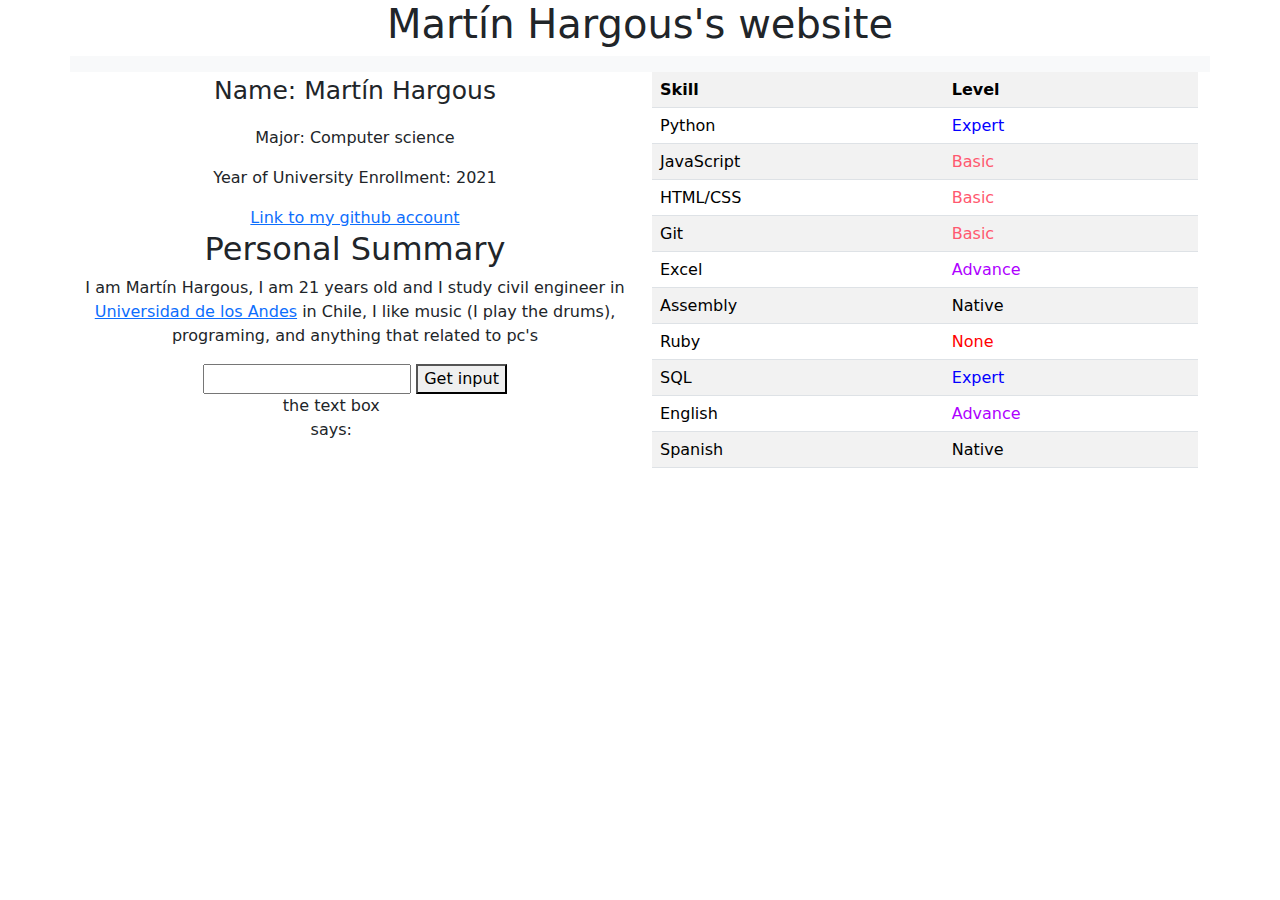
==== index.html @ 5ffaf4e7 "use of divs and bootstrap table" ====
<html>
    <head>
        <link href="styles.css" rel="stylesheet" type="text/css">
        <script src="main.js"></script>
        <title>Martín Hargous</title>
        <link href="https://cdn.jsdelivr.net/npm/bootstrap@5.3.3/dist/css/bootstrap.min.css" rel="stylesheet" integrity="sha384-QWTKZyjpPEjISv5WaRU9OFeRpok6YctnYmDr5pNlyT2bRjXh0JMhjY6hW+ALEwIH" crossorigin="anonymous">
    </head>
    <body class="container text-center">
        <div class="row">
            
            <script src="https://cdn.jsdelivr.net/npm/bootstrap@5.3.3/dist/js/bootstrap.bundle.min.js" integrity="sha384-YvpcrYf0tY3lHB60NNkmXc5s9fDVZLESaAA55NDzOxhy9GkcIdslK1eN7N6jIeHz" crossorigin="anonymous"></script>
            <h1>Martín Hargous's website</h1>
            <nav class="navbar navbar-expand-lg bg-body-tertiary"></nav>
            <div class="col-6">
                <p id="name">Name: Martín Hargous</p>
                <p>Major: Computer science</p>
                <p>Year of University Enrollment: 2021</p>
                <a href="https://github.com/MartinHargous">Link to my github account</a>
                <h2>Personal Summary</h2>
                <p>I am Martín Hargous, I am 21 years old and I study civil engineer in <a href="https://www.uandes.cl">Universidad de los Andes</a> in Chile, I like music (I play the drums), programing, and anything that related to pc's</p>
                <input type="text" id="input">
                <button type="button" onclick="GetInput()">Get input</button>  
                <div id = "result_box" class="row">
                    <div class="col-3" id= "text">
                    the text box says: 
                    </div>
                    <div id = "result" class="col-1"></div>
                </div>

            </div>
            <div class="col-6">
                <table class = "table table-striped">
                <tbody>
                <tr>
                    <th>Skill</th>
                    <th>Level</th>
                </tr>
                <tr>
                    <td>Python</td>
                    <td id = "Expert">Expert</td>
                </tr>
                <tr>
                    <td>JavaScript</td>
                    <td id = "Basic">Basic</td>
                </tr>
                <tr>
                    <td>HTML/CSS</td>
                    <td id = "Basic">Basic</td>
                </tr>
                <tr>
                    <td>Git</td>
                    <td id = "Basic">Basic</td>
                </tr>
                <tr>
                    <td>Excel</td>
                    <td id = "Advance">Advance</td>
                </tr>
                <tr>
                    <td>Assembly</td>
                    <td>Native</td>
                </tr>
                <tr>
                    <td>Ruby</td>
                    <td id="ruby">None</td>
                </tr>
                <tr>
                    <td>SQL</td>
                    <td id = "Expert">Expert</td>
                </tr>
                <tr>
                    <td>English</td>
                    <td id = "Advance">Advance</td>
                </tr>
                <tr>
                    <td>Spanish</td>
                    <td>Native</td>
                </tr>
                </tbody>
                </table>
            </div>
        </div>
    <br>



    </div>

</body>
</html>
---- styles.css ----
#name{
  font-size: 25;
}
#ruby{
  color: red;
}

.tabla{
  width:100%;
  height:100%;
}
#text{
  margin-left: auto !important; 
  margin-right: 0 !important;
}

#Basic{
  color:rgb(255, 88, 111);
}
#Expert{
  color:rgb(4, 0, 255);
}
#Advance{
  color:rgb(174, 0, 255);
}

#result{
  color:rgb(255, 0, 0) !important;
  margin-left: 0 !important; 
  margin-right: auto !important;

}
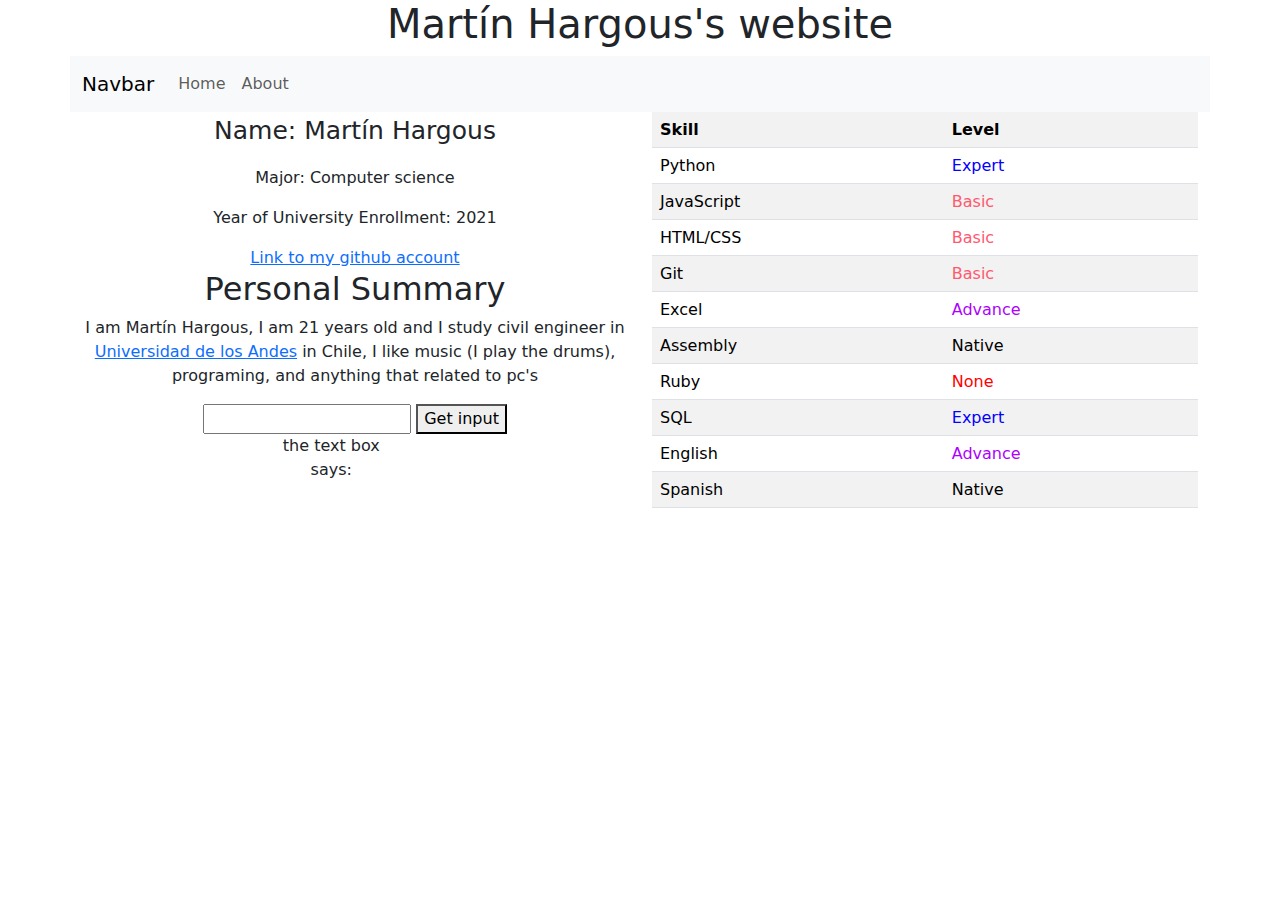
==== commit c5a6eec5: "basic navbar" ====
--- a/index.html
+++ b/index.html
@@ -10,7 +10,32 @@
             
             <script src="https://cdn.jsdelivr.net/npm/bootstrap@5.3.3/dist/js/bootstrap.bundle.min.js" integrity="sha384-YvpcrYf0tY3lHB60NNkmXc5s9fDVZLESaAA55NDzOxhy9GkcIdslK1eN7N6jIeHz" crossorigin="anonymous"></script>
             <h1>Martín Hargous's website</h1>
-            <nav class="navbar navbar-expand-lg bg-body-tertiary"></nav>
+
+
+
+
+            <nav class="navbar navbar-expand-lg bg-body-tertiary">
+
+            
+                <div class="container-fluid">
+                    <a class="navbar-brand" href="#">Navbar</a>
+                    <button class="navbar-toggler" type="button" data-bs-toggle="collapse" data-bs-target="#navbarSupportedContent" aria-controls="navbarSupportedContent" aria-expanded="false" aria-label="Toggle navigation">
+                      <span class="navbar-toggler-icon"></span>
+                    </button>
+                    <div class="collapse navbar-collapse" id="navbarSupportedContent">
+                      <ul class="navbar-nav me-auto mb-2 mb-lg-0">
+                        <li class="nav-item">
+                          <a class="nav-link active--bs-primary-bg-subtle" aria-current="page" href="#">Home</a>
+                        </li>
+                    
+                    <div class="collapse navbar-collapse" id="navbarSupportedContent">
+                      <ul class="navbar-nav me-auto mb-2 mb-lg-0">
+                        <li class="nav-item">
+                          <a class="nav-link active--bs-primary-bg-subtle" aria-current="page" href="https://youtu.be/xvFZjo5PgG0">About</a>
+                        </li>
+            </nav>
+
+
             <div class="col-6">
                 <p id="name">Name: Martín Hargous</p>
                 <p>Major: Computer science</p>
--- a/styles.css
+++ b/styles.css
@@ -4,6 +4,10 @@
 }
 #ruby{
   color: red;
+}
+
+.navbar .navbar-nav .nav-link:hover{
+  background-color: #9ec5fe;
 }
 
 .tabla{
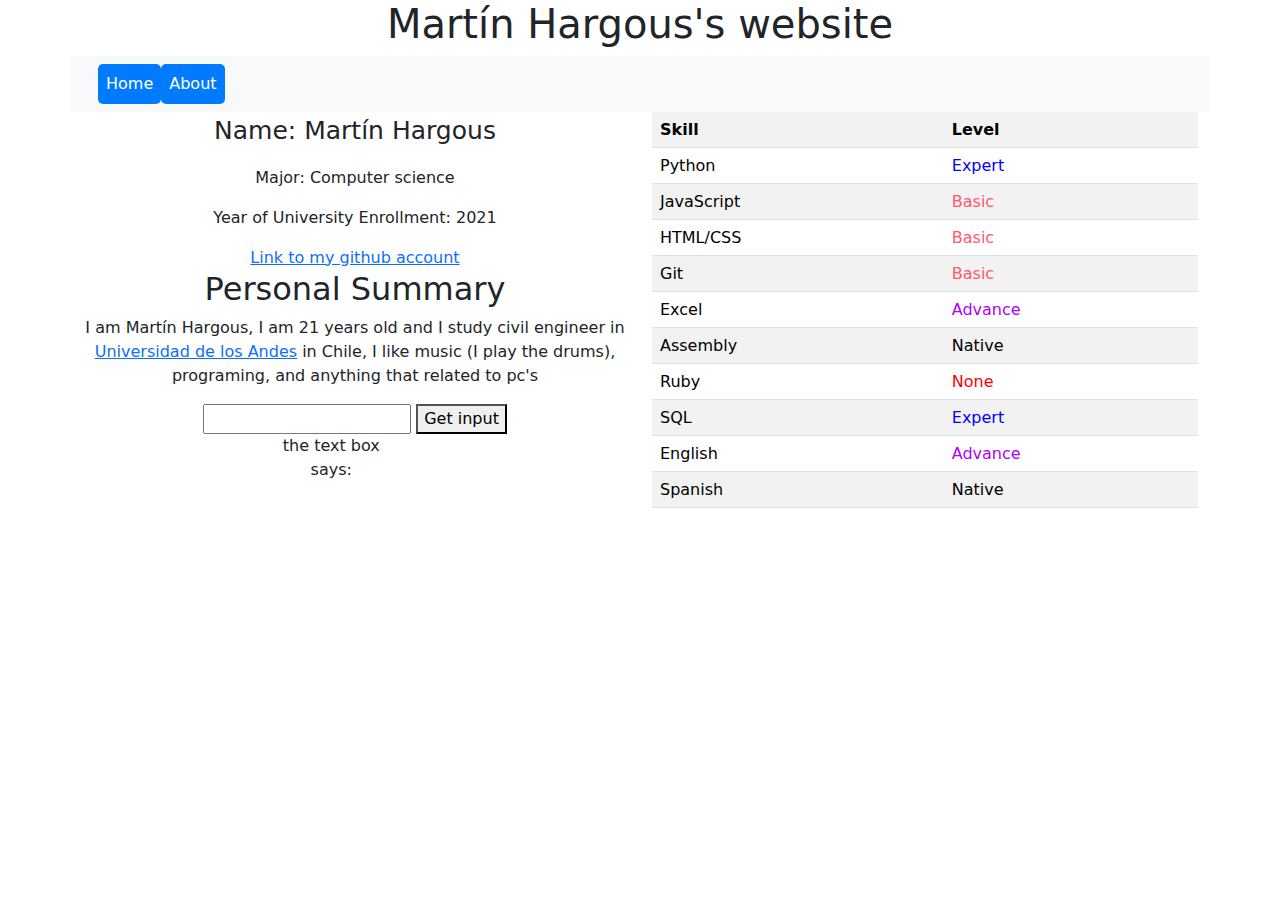
==== commit 0df3c160: "highlited navbar in progress" ====
--- a/index.html
+++ b/index.html
@@ -18,22 +18,22 @@
 
             
                 <div class="container-fluid">
-                    <a class="navbar-brand" href="#">Navbar</a>
+                    <a class="navbar-brand" href="#"></a>
                     <button class="navbar-toggler" type="button" data-bs-toggle="collapse" data-bs-target="#navbarSupportedContent" aria-controls="navbarSupportedContent" aria-expanded="false" aria-label="Toggle navigation">
-                      <span class="navbar-toggler-icon"></span>
+                        <span class="navbar-toggler-icon"></span>
                     </button>
                     <div class="collapse navbar-collapse" id="navbarSupportedContent">
-                      <ul class="navbar-nav me-auto mb-2 mb-lg-0">
-                        <li class="nav-item">
-                          <a class="nav-link active--bs-primary-bg-subtle" aria-current="page" href="#">Home</a>
-                        </li>
-                    
-                    <div class="collapse navbar-collapse" id="navbarSupportedContent">
-                      <ul class="navbar-nav me-auto mb-2 mb-lg-0">
-                        <li class="nav-item">
-                          <a class="nav-link active--bs-primary-bg-subtle" aria-current="page" href="https://youtu.be/xvFZjo5PgG0">About</a>
-                        </li>
-            </nav>
+                        <ul class="navbar-nav me-auto mb-2 mb-lg-0">
+                            <li class="nav-item">
+                                <a class="nav-link" aria-current="page" href="index.html">Home</a>
+                            </li>
+                            <li class="nav-item">
+                                <a class="nav-link" aria-current="page" href="https://youtu.be/xvFZjo5PgG0">About</a>
+                            </li>
+                        </ul>
+                    </div>
+                </div>
+            </nav>                
 
 
             <div class="col-6">
--- a/styles.css
+++ b/styles.css
@@ -6,9 +6,15 @@
   color: red;
 }
 
-.navbar .navbar-nav .nav-link:hover{
+.navbar .navbar-nav .nav-link:hover:not([aria-current="page"]){
   background-color: #9ec5fe;
 }
+.navbar .navbar-nav .nav-link[aria-current="page"] {
+  color: #ffffff;
+  background-color: #007bff;
+  border-radius: 5px; 
+}
+
 
 .tabla{
   width:100%;
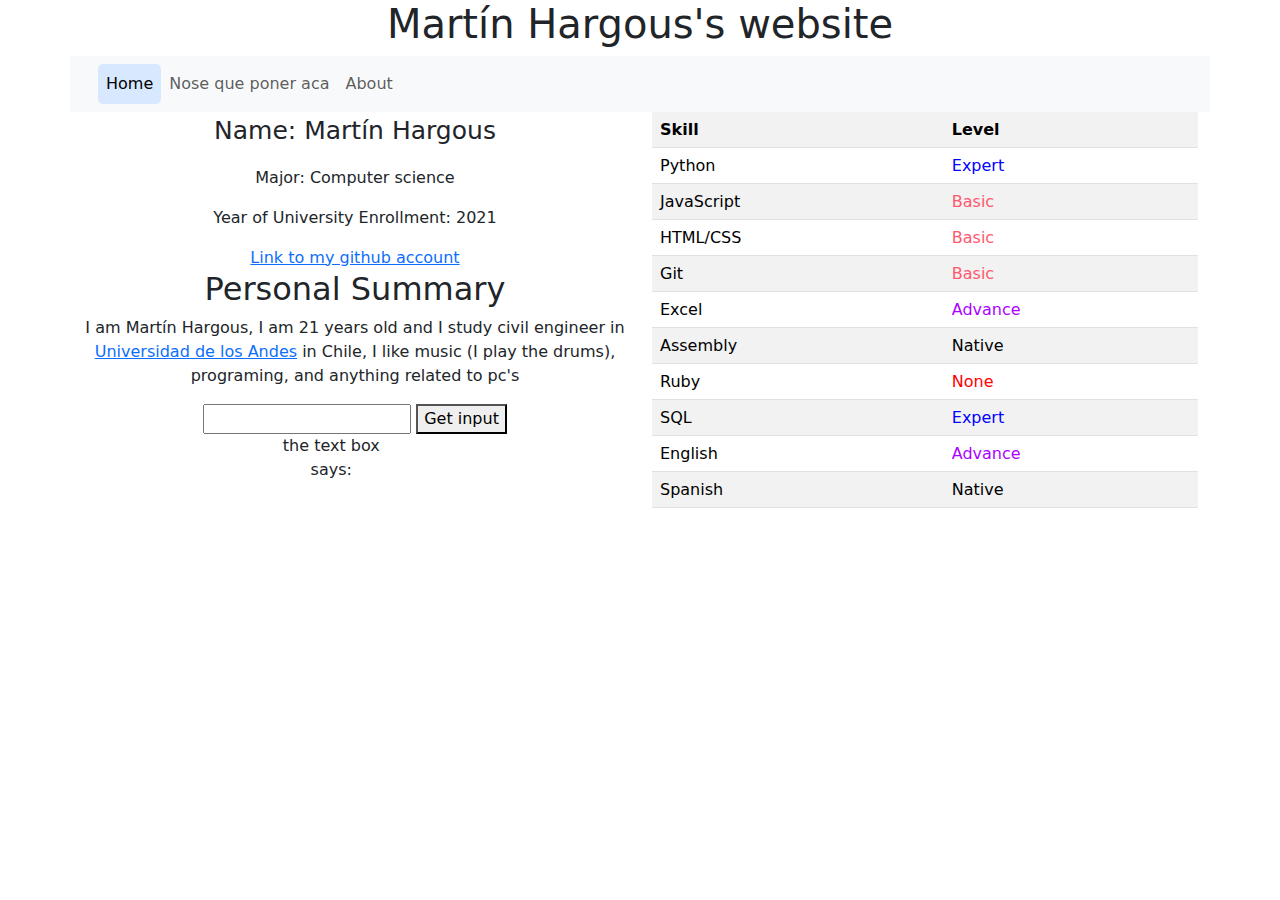
==== commit bbc21d6e: "mora pages on the navbar WIP" ====
--- a/index.html
+++ b/index.html
@@ -25,7 +25,10 @@
                     <div class="collapse navbar-collapse" id="navbarSupportedContent">
                         <ul class="navbar-nav me-auto mb-2 mb-lg-0">
                             <li class="nav-item">
-                                <a class="nav-link" aria-current="page" href="index.html">Home</a>
+                                <a class="nav-link active" aria-current="page" href="index.html">Home</a>
+                            </li>
+                            <li class="nav-item">
+                                <a class="nav-link" aria-current="page" href="info.html">Nose que poner aca</a>
                             </li>
                             <li class="nav-item">
                                 <a class="nav-link" aria-current="page" href="https://youtu.be/xvFZjo5PgG0">About</a>
@@ -42,7 +45,7 @@
                 <p>Year of University Enrollment: 2021</p>
                 <a href="https://github.com/MartinHargous">Link to my github account</a>
                 <h2>Personal Summary</h2>
-                <p>I am Martín Hargous, I am 21 years old and I study civil engineer in <a href="https://www.uandes.cl">Universidad de los Andes</a> in Chile, I like music (I play the drums), programing, and anything that related to pc's</p>
+                <p>I am Martín Hargous, I am 21 years old and I study civil engineer in <a href="https://www.uandes.cl">Universidad de los Andes</a> in Chile, I like music (I play the drums), programing, and anything related to pc's</p>
                 <input type="text" id="input">
                 <button type="button" onclick="GetInput()">Get input</button>  
                 <div id = "result_box" class="row">
--- a/styles.css
+++ b/styles.css
@@ -6,16 +6,20 @@
   color: red;
 }
 
-.navbar .navbar-nav .nav-link:hover:not([aria-current="page"]){
+.navbar .navbar-nav .nav-link:hover{
   background-color: #9ec5fe;
-}
-.navbar .navbar-nav .nav-link[aria-current="page"] {
-  color: #ffffff;
-  background-color: #007bff;
-  border-radius: 5px; 
+  border-radius: 5px;
 }
 
+.navbar a.active{
+  background-color: #d8e8ff;
+  border-radius: 5px;
+}
 
+.accordion-body{
+  width: 50%;
+  overflow:hidden;
+}
 .tabla{
   width:100%;
   height:100%;
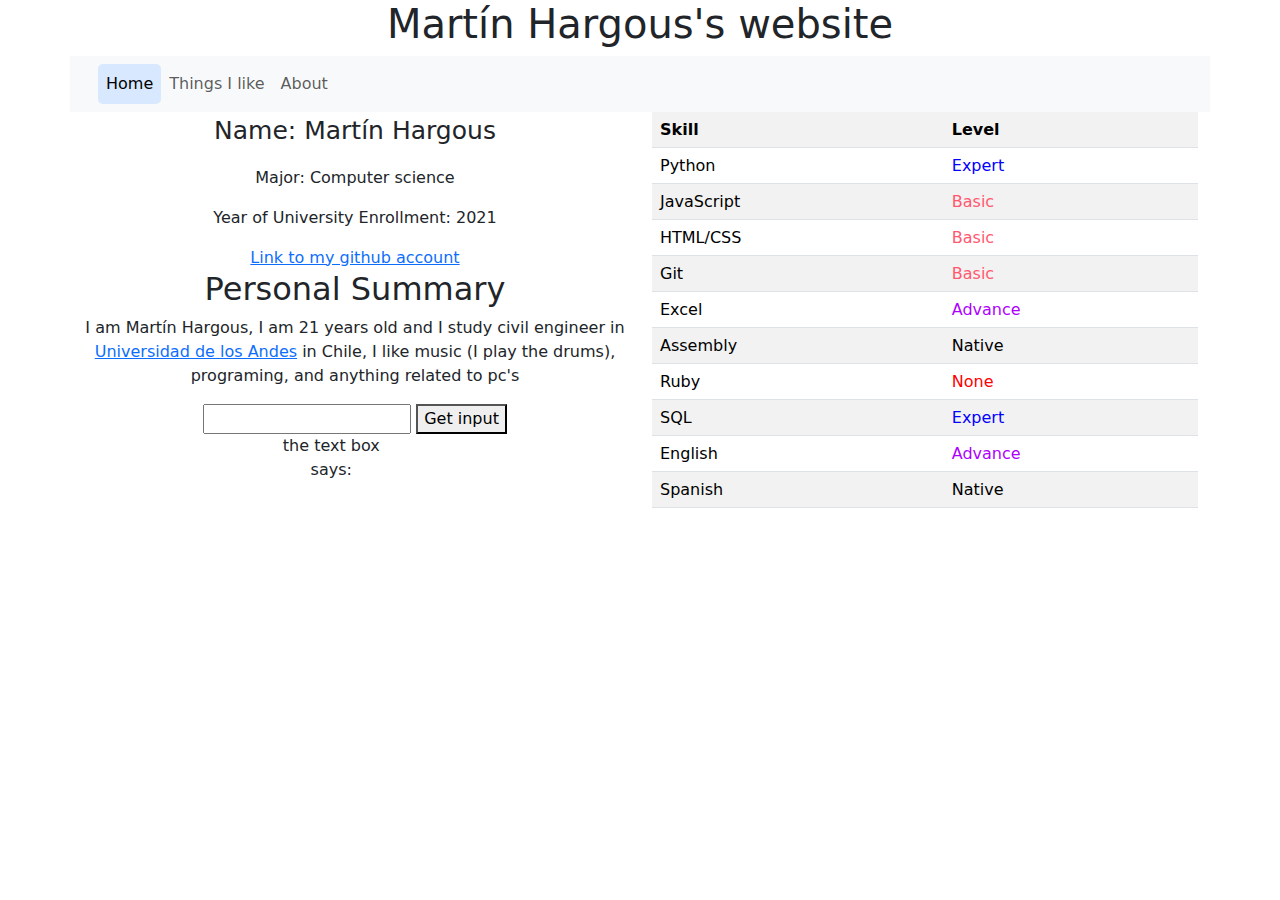
==== commit 0303b2bb: "v1 with 3 bootstrap components" ====
--- a/index.html
+++ b/index.html
@@ -28,7 +28,7 @@
                                 <a class="nav-link active" aria-current="page" href="index.html">Home</a>
                             </li>
                             <li class="nav-item">
-                                <a class="nav-link" aria-current="page" href="info.html">Nose que poner aca</a>
+                                <a class="nav-link" aria-current="page" href="info.html">Things I like</a>
                             </li>
                             <li class="nav-item">
                                 <a class="nav-link" aria-current="page" href="https://youtu.be/xvFZjo5PgG0">About</a>
--- a/styles.css
+++ b/styles.css
@@ -2,6 +2,7 @@
 #name{
   font-size: 25;
 }
+
 #ruby{
   color: red;
 }
@@ -10,6 +11,8 @@
   background-color: #9ec5fe;
   border-radius: 5px;
 }
+
+
 
 .navbar a.active{
   background-color: #d8e8ff;
@@ -24,6 +27,25 @@
   width:100%;
   height:100%;
 }
+
+#logo{
+  width:60%;
+  height:50%;
+  margin-left: auto;
+  margin-right: auto;
+}
+
+.carousel-control-prev-icon,
+.carousel-control-next-icon {
+    filter: invert(100%); 
+}
+
+
+.carousel-control-prev-icon:hover,
+.carousel-control-next-icon:hover {
+    filter: invert(50%);
+}
+
 #text{
   margin-left: auto !important; 
   margin-right: 0 !important;
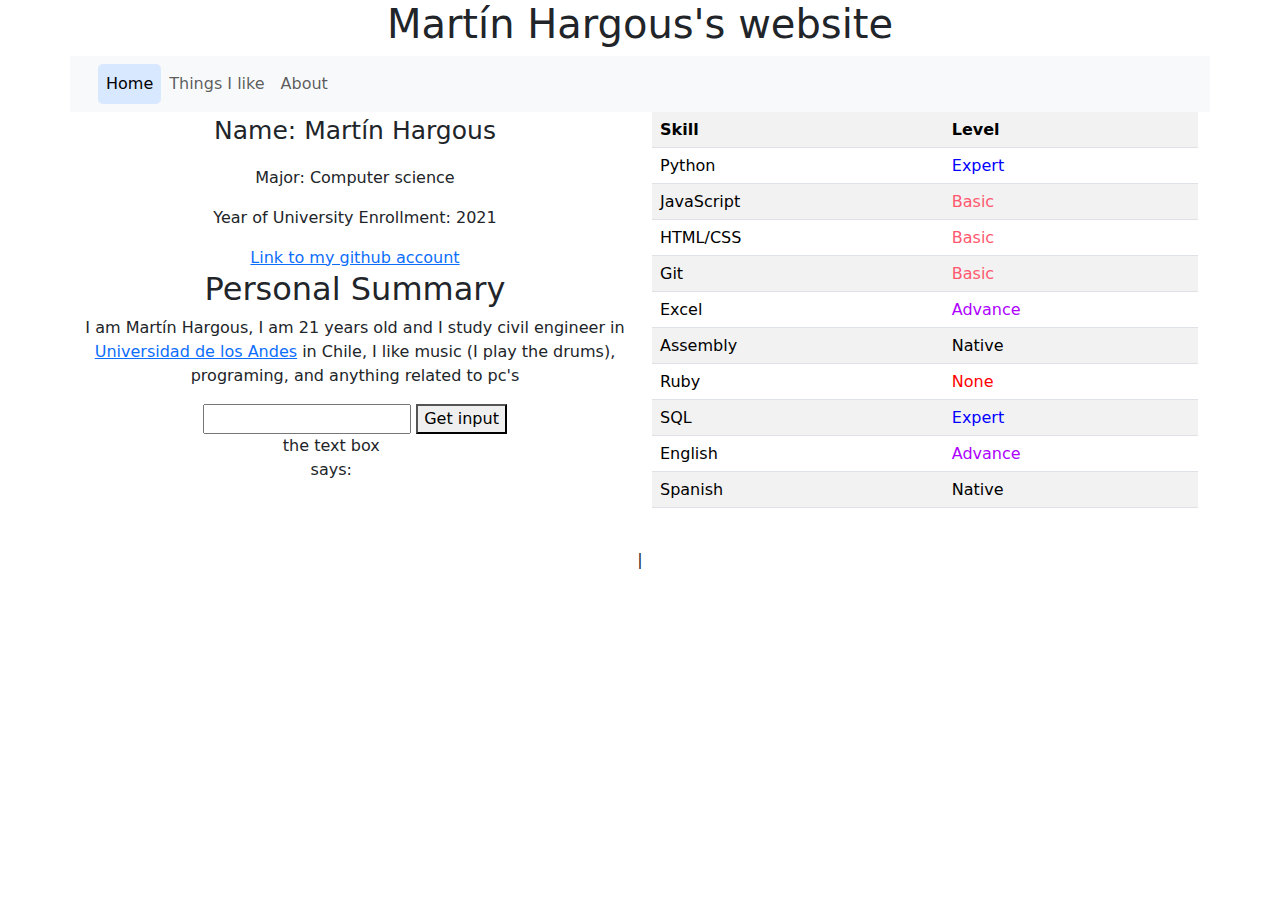
==== commit cde32d83: "minor responsive fixes" ====
--- a/index.html
+++ b/index.html
@@ -6,7 +6,7 @@
         <link href="https://cdn.jsdelivr.net/npm/bootstrap@5.3.3/dist/css/bootstrap.min.css" rel="stylesheet" integrity="sha384-QWTKZyjpPEjISv5WaRU9OFeRpok6YctnYmDr5pNlyT2bRjXh0JMhjY6hW+ALEwIH" crossorigin="anonymous">
     </head>
     <body class="container text-center">
-        <div class="row">
+        <div class="row d-flex justify-content-center">
             
             <script src="https://cdn.jsdelivr.net/npm/bootstrap@5.3.3/dist/js/bootstrap.bundle.min.js" integrity="sha384-YvpcrYf0tY3lHB60NNkmXc5s9fDVZLESaAA55NDzOxhy9GkcIdslK1eN7N6jIeHz" crossorigin="anonymous"></script>
             <h1>Martín Hargous's website</h1>
@@ -14,7 +14,7 @@
 
 
 
-            <nav class="navbar navbar-expand-lg bg-body-tertiary">
+            <nav class="navbar navbar-expand-xl bg-body-tertiary">
 
             
                 <div class="container-fluid">
@@ -23,7 +23,7 @@
                         <span class="navbar-toggler-icon"></span>
                     </button>
                     <div class="collapse navbar-collapse" id="navbarSupportedContent">
-                        <ul class="navbar-nav me-auto mb-2 mb-lg-0">
+                        <ul class="navbar-nav me-auto mb-2 mb-xl-0">
                             <li class="nav-item">
                                 <a class="nav-link active" aria-current="page" href="index.html">Home</a>
                             </li>
@@ -38,8 +38,8 @@
                 </div>
             </nav>                
 
-
-            <div class="col-6">
+            
+            <div class="col-xl-6 col-xl-6 col-md-12 col-sm-12 col-xs-12">
                 <p id="name">Name: Martín Hargous</p>
                 <p>Major: Computer science</p>
                 <p>Year of University Enrollment: 2021</p>
@@ -56,7 +56,7 @@
                 </div>
 
             </div>
-            <div class="col-6">
+            <div class="col-lg-6 col-md-12 col-sm-12 col-xs-12">
                 <table class = "table table-striped">
                 <tbody>
                 <tr>
@@ -108,7 +108,7 @@
             </div>
         </div>
     <br>
-
+|</div>
 
 
     </div>
--- a/styles.css
+++ b/styles.css
@@ -7,12 +7,91 @@
   color: red;
 }
 
+@media only screen and (max-width: 768px) {
+  .card-text {
+    font-size: 2rem;
+  }
+  .card .btn {
+    font-size:2rem;
+    
+  }
+  .navbar .nav-link{
+    font-size:2rem;
+  }
+
+  body{
+    font-size:1.5rem !important;
+  }
+
+  #text{
+    margin-left: auto !important; 
+    margin-right: 0 !important;
+    font-size:1.2rem ;
+  }
+  .table {
+    font-size: 1.5rem;
+  }
+  .carousel-item .card-title{
+    font-size: 2.5rem;
+  }
+  
+}
+@media only screen and (min-width: 768px) and (max-width: 1199px){
+  .card-text {
+    font-size: 2rem;
+  }
+  .card .btn {
+    font-size:2rem;
+    
+  }
+  .navbar .nav-link{
+    font-size:2rem;
+  }
+
+  body{
+    font-size:1.5rem !important;
+  }
+
+  #text{
+    margin-left: auto !important; 
+    margin-right: 0 !important;
+    font-size:1.2rem ;
+  }
+  .table {
+    font-size: 1.5rem;
+  }
+  .carousel-item .card-title{
+    font-size: 2.5rem;
+  }
+  
+}
+@media only screen and (min-width: 1200px){
+  .card-text {
+    font-size: 1rem;
+  }
+
+  .card .btn {
+    font-size:1rem;
+    
+  }
+  .navbar .nav-link{
+    font-size:1rem;
+  }
+  #text{
+    margin-left: auto !important; 
+    margin-right: 0 !important;
+  }
+  .table {
+    font-size: 1rem; /* Adjust the value as needed */
+  }
+  
+}
+
+
 .navbar .navbar-nav .nav-link:hover{
   background-color: #9ec5fe;
   border-radius: 5px;
 }
-
-
 
 .navbar a.active{
   background-color: #d8e8ff;
@@ -29,10 +108,9 @@
 }
 
 #logo{
-  width:60%;
-  height:50%;
-  margin-left: auto;
-  margin-right: auto;
+  margin-top: 20%;
+  margin-bottom: 20%;
+
 }
 
 .carousel-control-prev-icon,
@@ -46,10 +124,6 @@
     filter: invert(50%);
 }
 
-#text{
-  margin-left: auto !important; 
-  margin-right: 0 !important;
-}
 
 #Basic{
   color:rgb(255, 88, 111);
@@ -66,5 +140,4 @@
   margin-left: 0 !important; 
   margin-right: auto !important;
 
-}
-
+}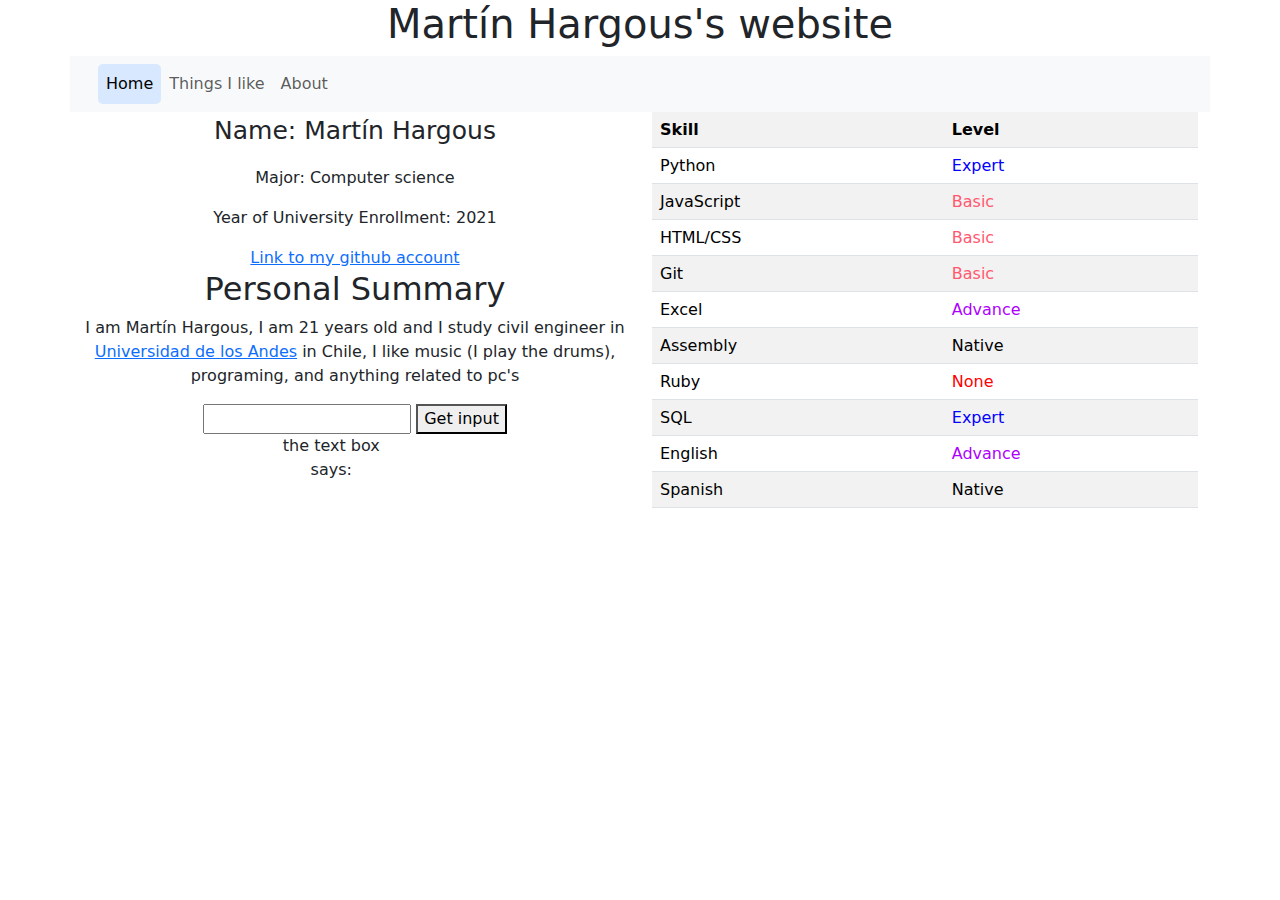
==== commit dce682b0: "minor fix" ====
--- a/index.html
+++ b/index.html
@@ -108,7 +108,7 @@
             </div>
         </div>
     <br>
-|</div>
+
 
 
     </div>
--- a/styles.css
+++ b/styles.css
@@ -7,8 +7,13 @@
   color: red;
 }
 
+
 @media only screen and (max-width: 768px) {
+
   .card-text {
+    font-size: 2rem;
+  }
+  .card-title {
     font-size: 2rem;
   }
   .card .btn {
@@ -36,8 +41,12 @@
   }
   
 }
+
 @media only screen and (min-width: 768px) and (max-width: 1199px){
   .card-text {
+    font-size: 2rem;
+  }
+  .card-title {
     font-size: 2rem;
   }
   .card .btn {
@@ -66,10 +75,13 @@
   
 }
 @media only screen and (min-width: 1200px){
+
   .card-text {
     font-size: 1rem;
   }
-
+  .card-title {
+    font-size: 2rem;
+  }
   .card .btn {
     font-size:1rem;
     
